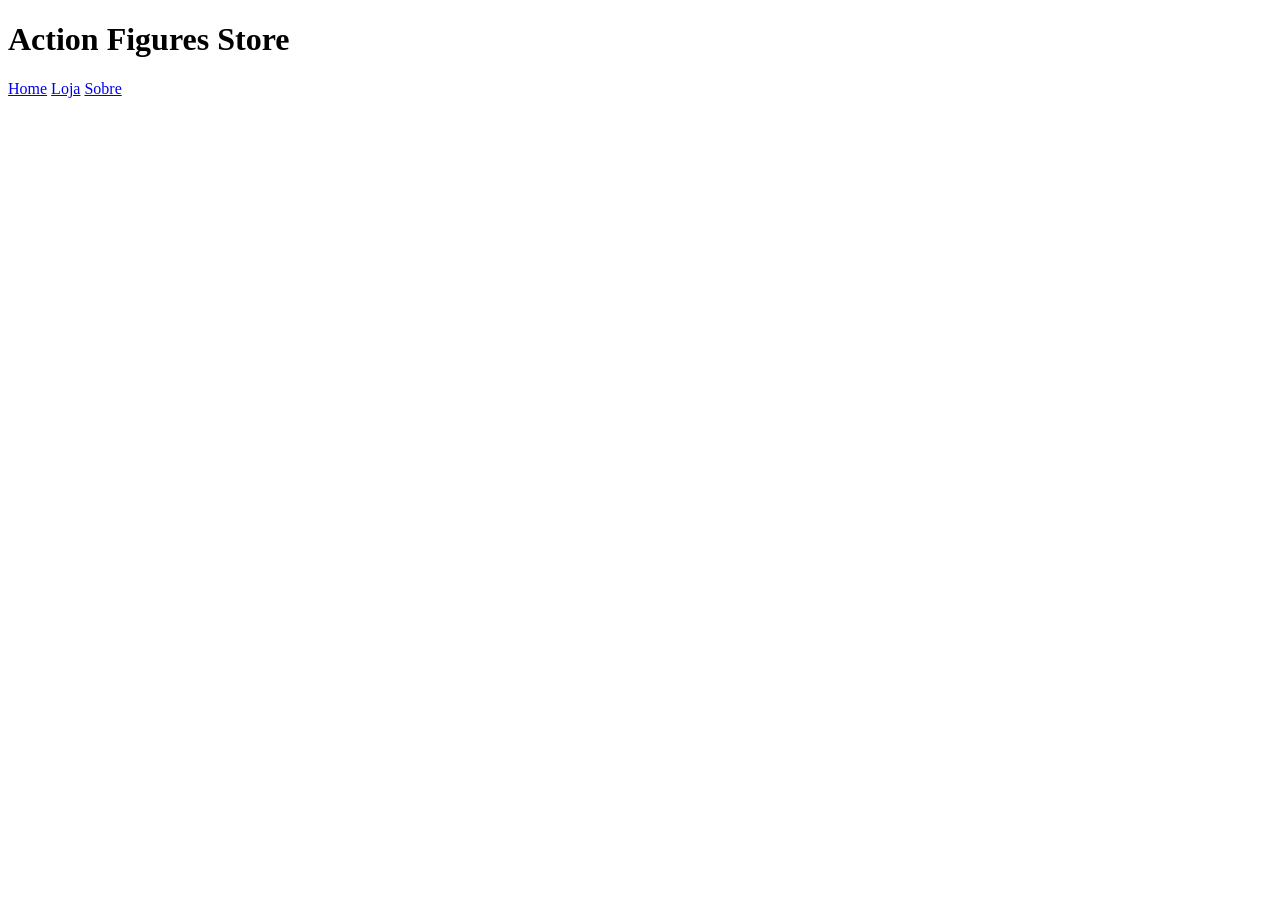
==== src/index.html @ c26d9039 "feat: criação da estrutura HTML das páginas" ====
<!DOCTYPE html>
<html lang="pt-br">
<head>
    <meta charset="UTF-8">
    <meta name="viewport" content="width=device-width, initial-scale=1.0">
    <title>Action Figures Store</title>

    <link rel="stylesheet" href="./css/estilo.css">
</head>
<body>
    <header>
        <h1>Action Figures Store</h1>

        <nav>
            <a href="index.html">Home</a>
            <a href="./pages/loja.html">Loja</a>
            <a href="./pages/sobre.html">Sobre</a>
        </nav>
    </header>

    <main>
        <section id="produtos">

        </section>
    </main>

    <script src="./js/script.js"></script>
    
</body>
</html>
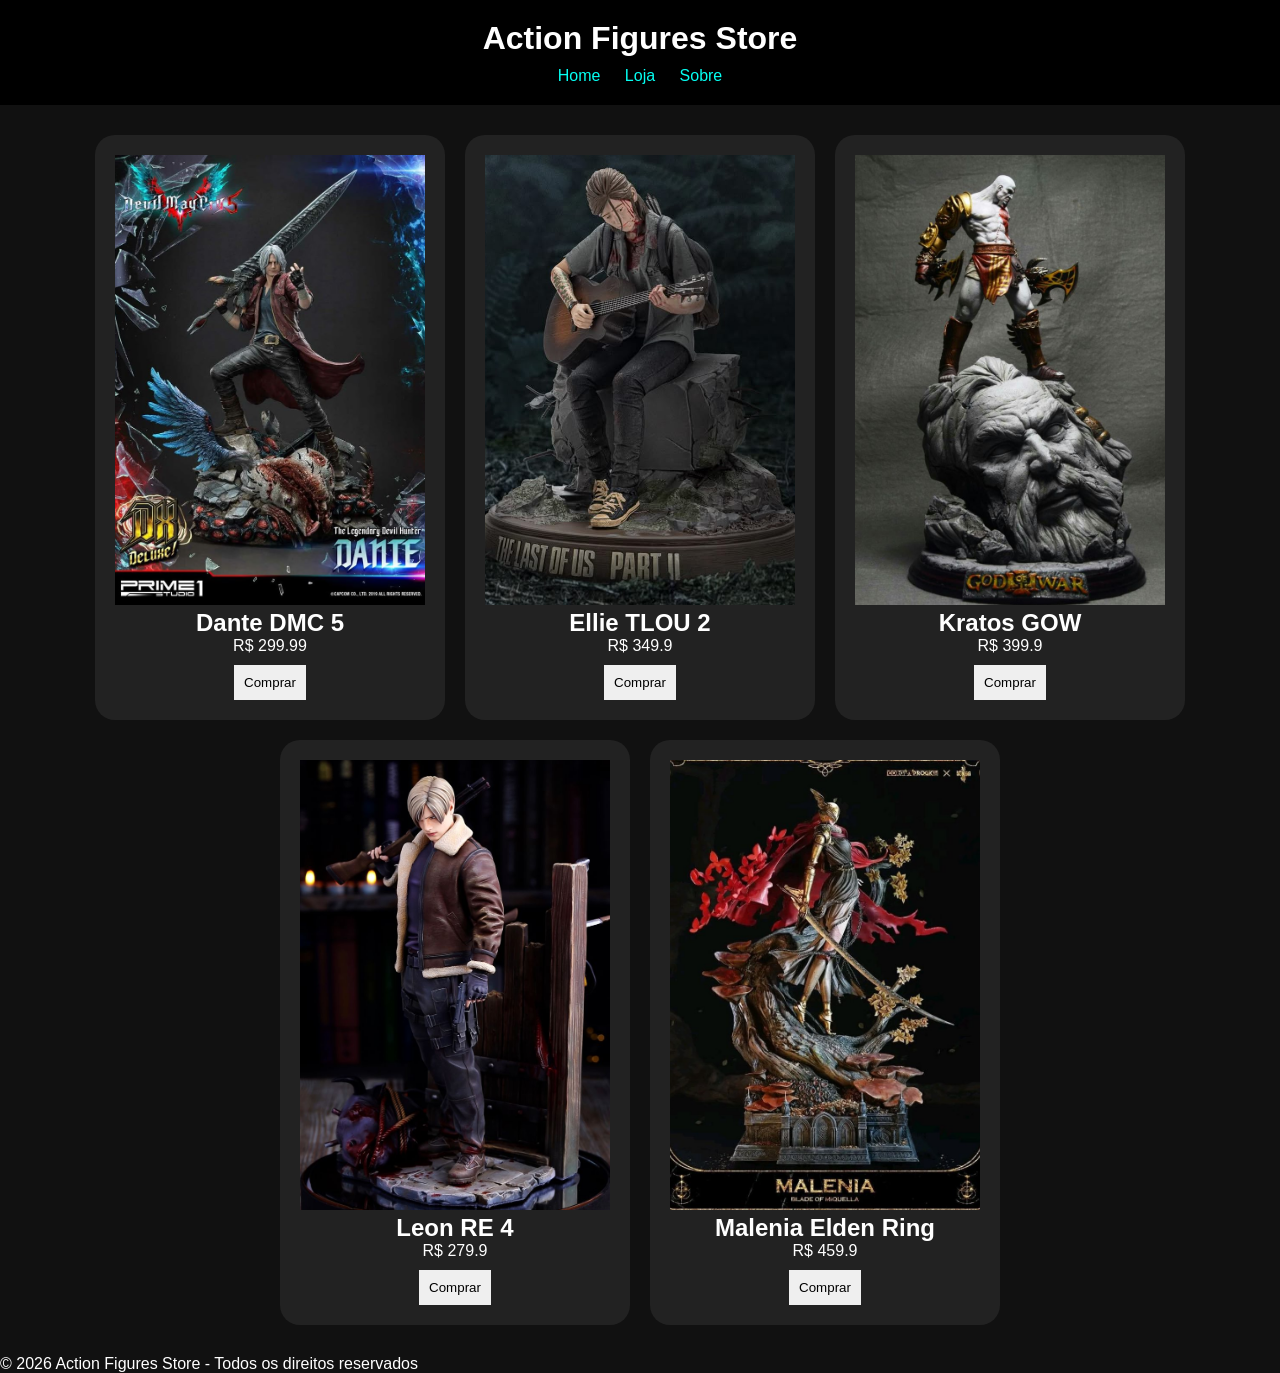
==== commit 2771510d: "feat: adição de footer em todas as páginas" ====
--- a/src/index.html
+++ b/src/index.html
@@ -20,9 +20,14 @@
 
     <main>
         <section id="produtos">
-
         </section>
     </main>
+
+    <footer>
+        <p>
+            © 2026 Action Figures Store - Todos os direitos reservados
+        </p>
+    </footer>
 
     <script src="./js/script.js"></script>
     
--- a/src/css/estilo.css
+++ b/src/css/estilo.css
@@ -0,0 +1,74 @@
+*{
+    margin: 0;
+    padding: 0;
+    box-sizing: border-box;
+}
+
+body{
+    font-family: Arial;
+    background-color: #111;
+    color: white;
+}
+
+header{
+    background-color: black;
+    padding: 20px;
+    text-align: center;
+}
+
+nav{
+    margin-top: 10px;
+}
+
+nav a{
+    color: rgb(5, 255, 242);
+    text-decoration: none;
+    margin: 10px;
+}
+
+#produtos{
+    display: flex;
+    justify-content: center;
+    flex-wrap: wrap;
+    gap: 20px;
+
+    padding: 30px;
+}
+
+.card{
+    background-color: #222;
+    width: 350px;
+    padding: 20px;
+    border-radius: 20px;
+
+    text-align: center;
+}
+
+.card img{
+    width: 100%;
+    height: 450px;
+    object-fit: cover;
+}
+
+.card{
+    transition: 0.3s;
+}
+
+.card:hover{
+    transform: scale(1.05);
+}
+
+button{
+    margin-top: 10px;
+    padding: 10px;
+    border: none;
+    cursor: pointer;
+}
+
+.card{
+    transition: 0.3s;
+}
+
+.card:hover{
+    transform: scale(1.05);
+}
